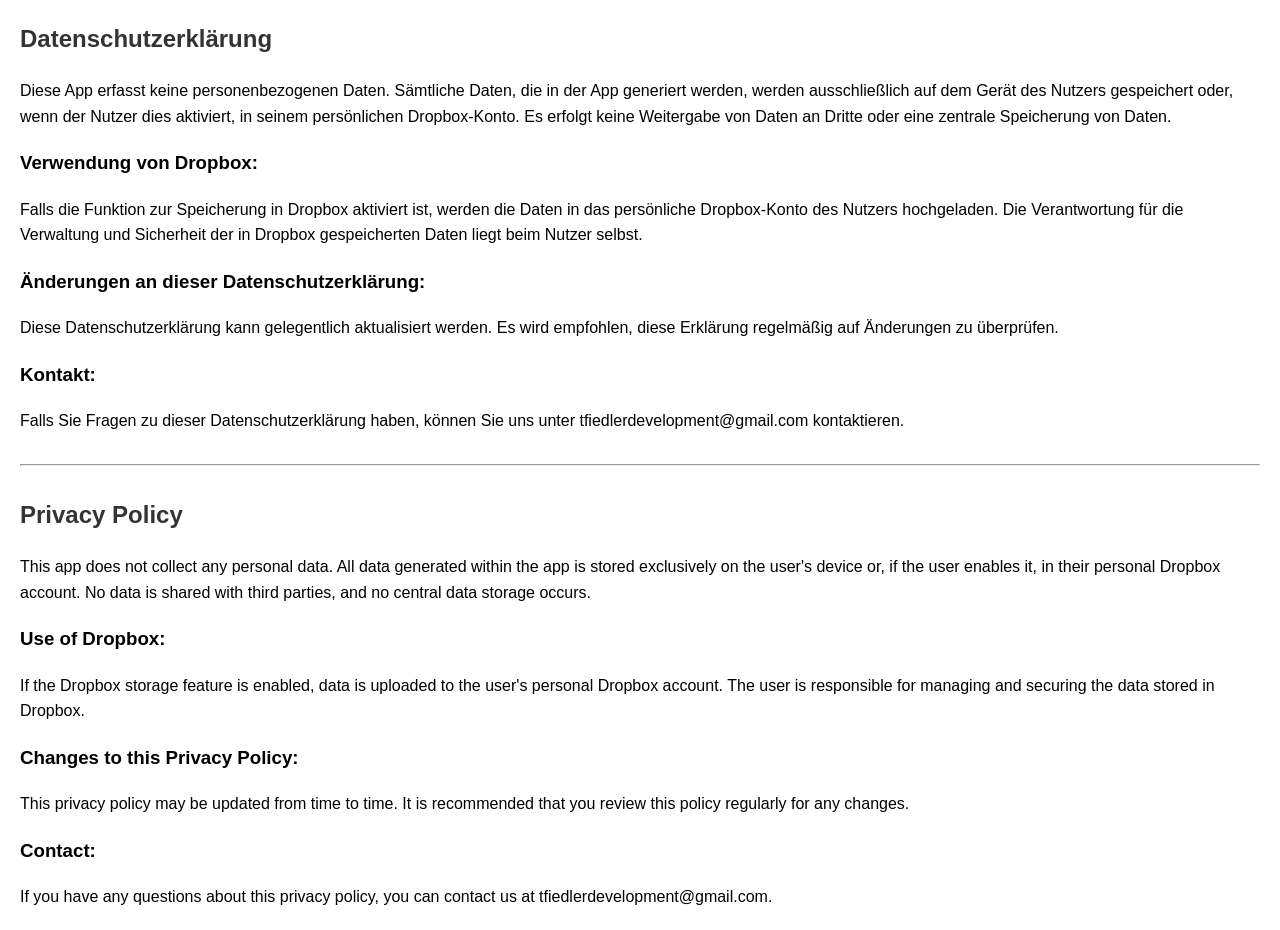
==== KrypticNotesPrivacyPolicy.html @ 7dc1e80d "Add privacy policy" ====
<!DOCTYPE html>
<html lang="de">
<head>
    <meta charset="UTF-8">
    <meta name="viewport" content="width=device-width, initial-scale=1.0">
    <title>Datenschutzerklärung / Privacy Policy</title>
    <style>
        body {
            font-family: Arial, sans-serif;
            margin: 20px;
            line-height: 1.6;
        }
        h2 {
            color: #333;
        }
        hr {
            margin: 30px 0;
        }
    </style>
</head>
<body>

    <h2>Datenschutzerklärung</h2>
    <p>
        Diese App erfasst keine personenbezogenen Daten. Sämtliche Daten, die in der App generiert werden, werden ausschließlich auf dem Gerät des Nutzers gespeichert oder, wenn der Nutzer dies aktiviert, in seinem persönlichen Dropbox-Konto. Es erfolgt keine Weitergabe von Daten an Dritte oder eine zentrale Speicherung von Daten.
    </p>
    <h3>Verwendung von Dropbox:</h3>
    <p>
        Falls die Funktion zur Speicherung in Dropbox aktiviert ist, werden die Daten in das persönliche Dropbox-Konto des Nutzers hochgeladen. Die Verantwortung für die Verwaltung und Sicherheit der in Dropbox gespeicherten Daten liegt beim Nutzer selbst.
    </p>
    <h3>Änderungen an dieser Datenschutzerklärung:</h3>
    <p>
        Diese Datenschutzerklärung kann gelegentlich aktualisiert werden. Es wird empfohlen, diese Erklärung regelmäßig auf Änderungen zu überprüfen.
    </p>
    <h3>Kontakt:</h3>
    <p>
        Falls Sie Fragen zu dieser Datenschutzerklärung haben, können Sie uns unter tfiedlerdevelopment@gmail.com kontaktieren.
    </p>

    <hr>

    <h2>Privacy Policy</h2>
    <p>
        This app does not collect any personal data. All data generated within the app is stored exclusively on the user's device or, if the user enables it, in their personal Dropbox account. No data is shared with third parties, and no central data storage occurs.
    </p>
    <h3>Use of Dropbox:</h3>
    <p>
        If the Dropbox storage feature is enabled, data is uploaded to the user's personal Dropbox account. The user is responsible for managing and securing the data stored in Dropbox.
    </p>
    <h3>Changes to this Privacy Policy:</h3>
    <p>
        This privacy policy may be updated from time to time. It is recommended that you review this policy regularly for any changes.
    </p>
    <h3>Contact:</h3>
    <p>
        If you have any questions about this privacy policy, you can contact us at tfiedlerdevelopment@gmail.com.
    </p>

</body>
</html>
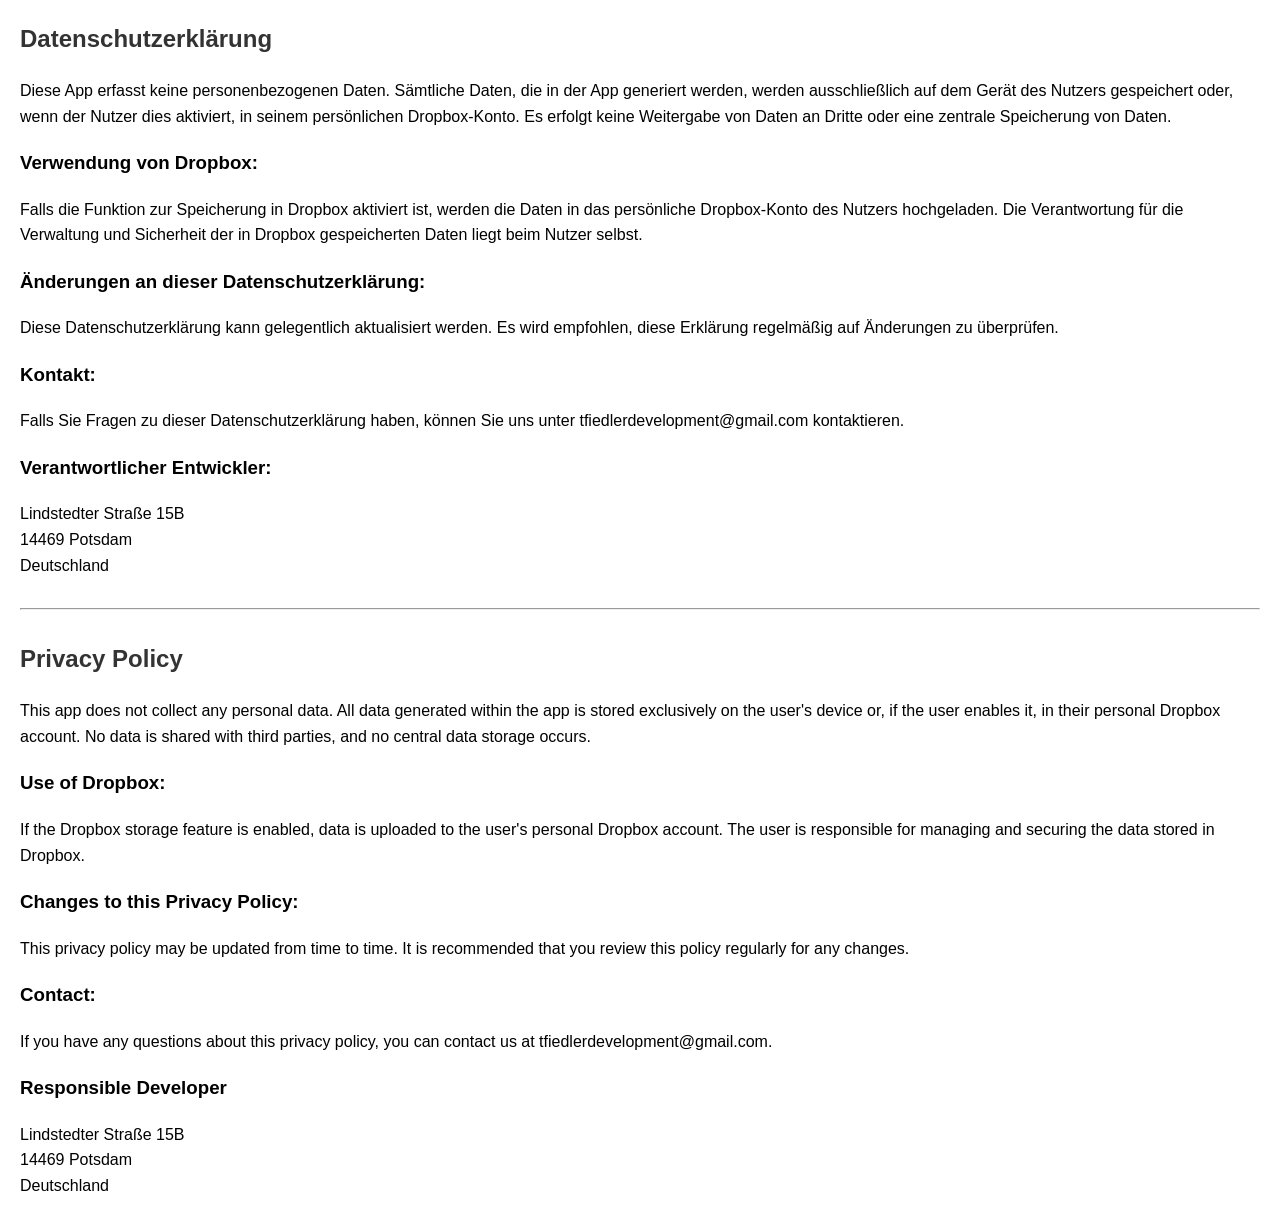
==== commit a538ee37: "Add responsible address" ====
--- a/KrypticNotesPrivacyPolicy.html
+++ b/KrypticNotesPrivacyPolicy.html
@@ -36,7 +36,12 @@
     <p>
         Falls Sie Fragen zu dieser Datenschutzerklärung haben, können Sie uns unter tfiedlerdevelopment@gmail.com kontaktieren.
     </p>
-
+    <h3>Verantwortlicher Entwickler:</h3>
+    <p>
+        Lindstedter Straße 15B<br>
+        14469 Potsdam<br>
+        Deutschland<br>
+    </p>
     <hr>
 
     <h2>Privacy Policy</h2>
@@ -55,6 +60,11 @@
     <p>
         If you have any questions about this privacy policy, you can contact us at tfiedlerdevelopment@gmail.com.
     </p>
-
+    <h3>Responsible Developer</h3>
+    <p>
+        Lindstedter Straße 15B<br>
+        14469 Potsdam<br>
+        Deutschland<br>
+    </p>
 </body>
 </html>
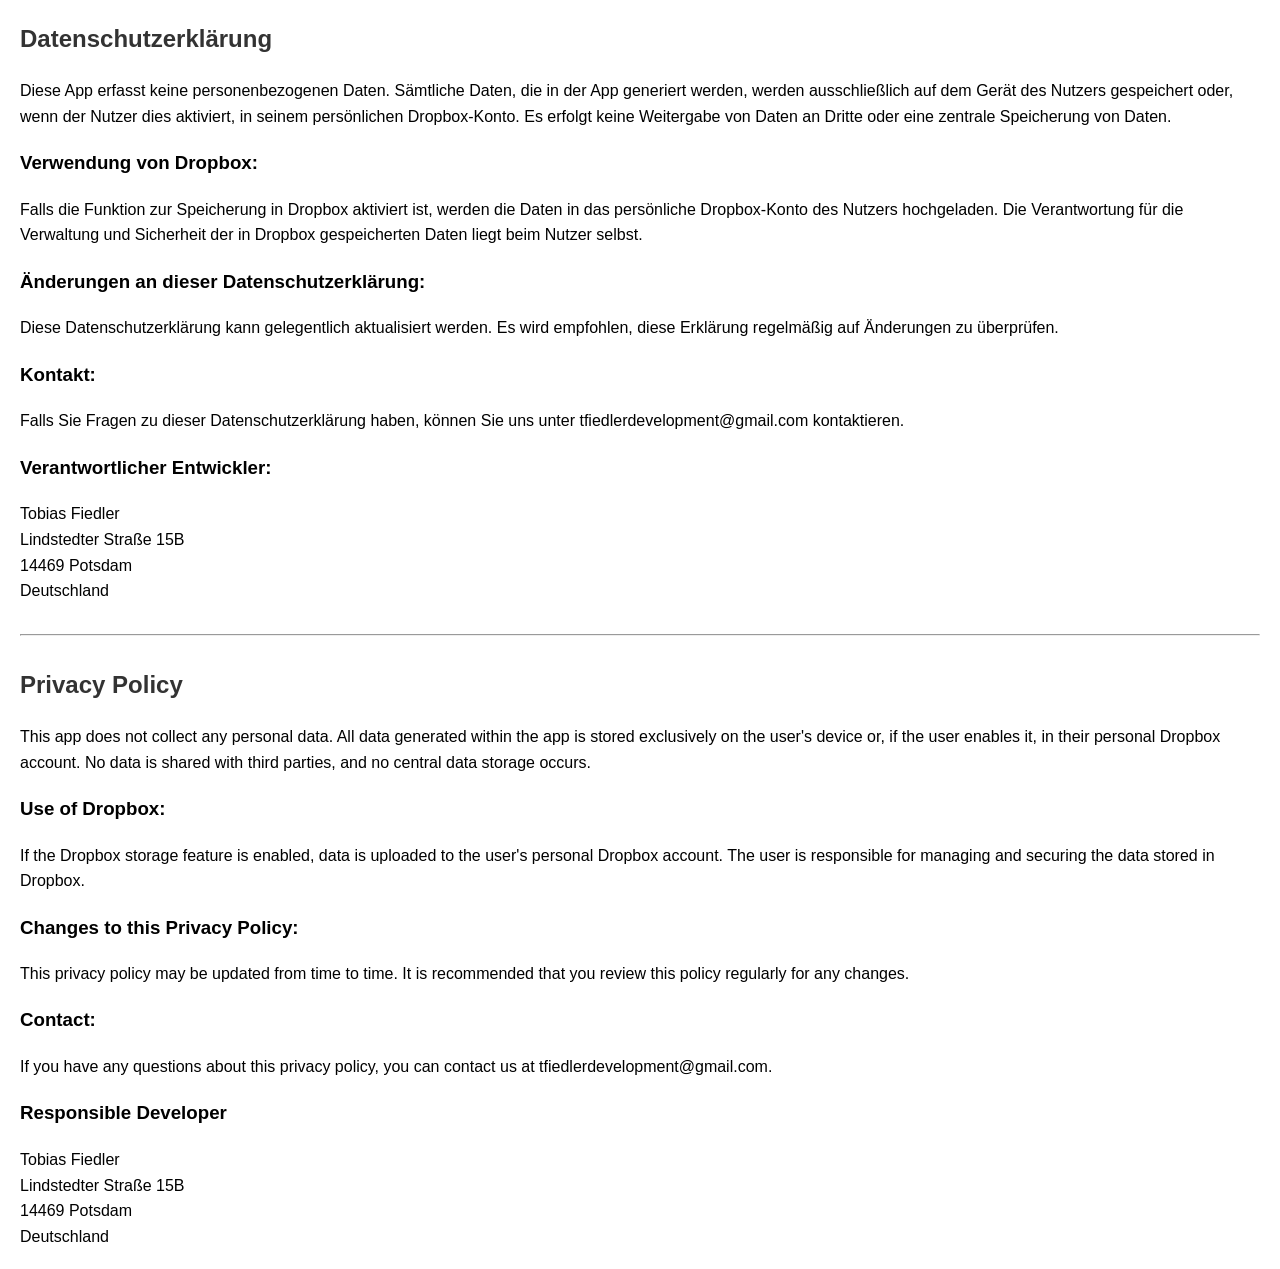
==== commit a3fc0a1b: "Add name" ====
--- a/KrypticNotesPrivacyPolicy.html
+++ b/KrypticNotesPrivacyPolicy.html
@@ -38,6 +38,7 @@
     </p>
     <h3>Verantwortlicher Entwickler:</h3>
     <p>
+        Tobias Fiedler<br>
         Lindstedter Straße 15B<br>
         14469 Potsdam<br>
         Deutschland<br>
@@ -62,6 +63,7 @@
     </p>
     <h3>Responsible Developer</h3>
     <p>
+        Tobias Fiedler<br>
         Lindstedter Straße 15B<br>
         14469 Potsdam<br>
         Deutschland<br>
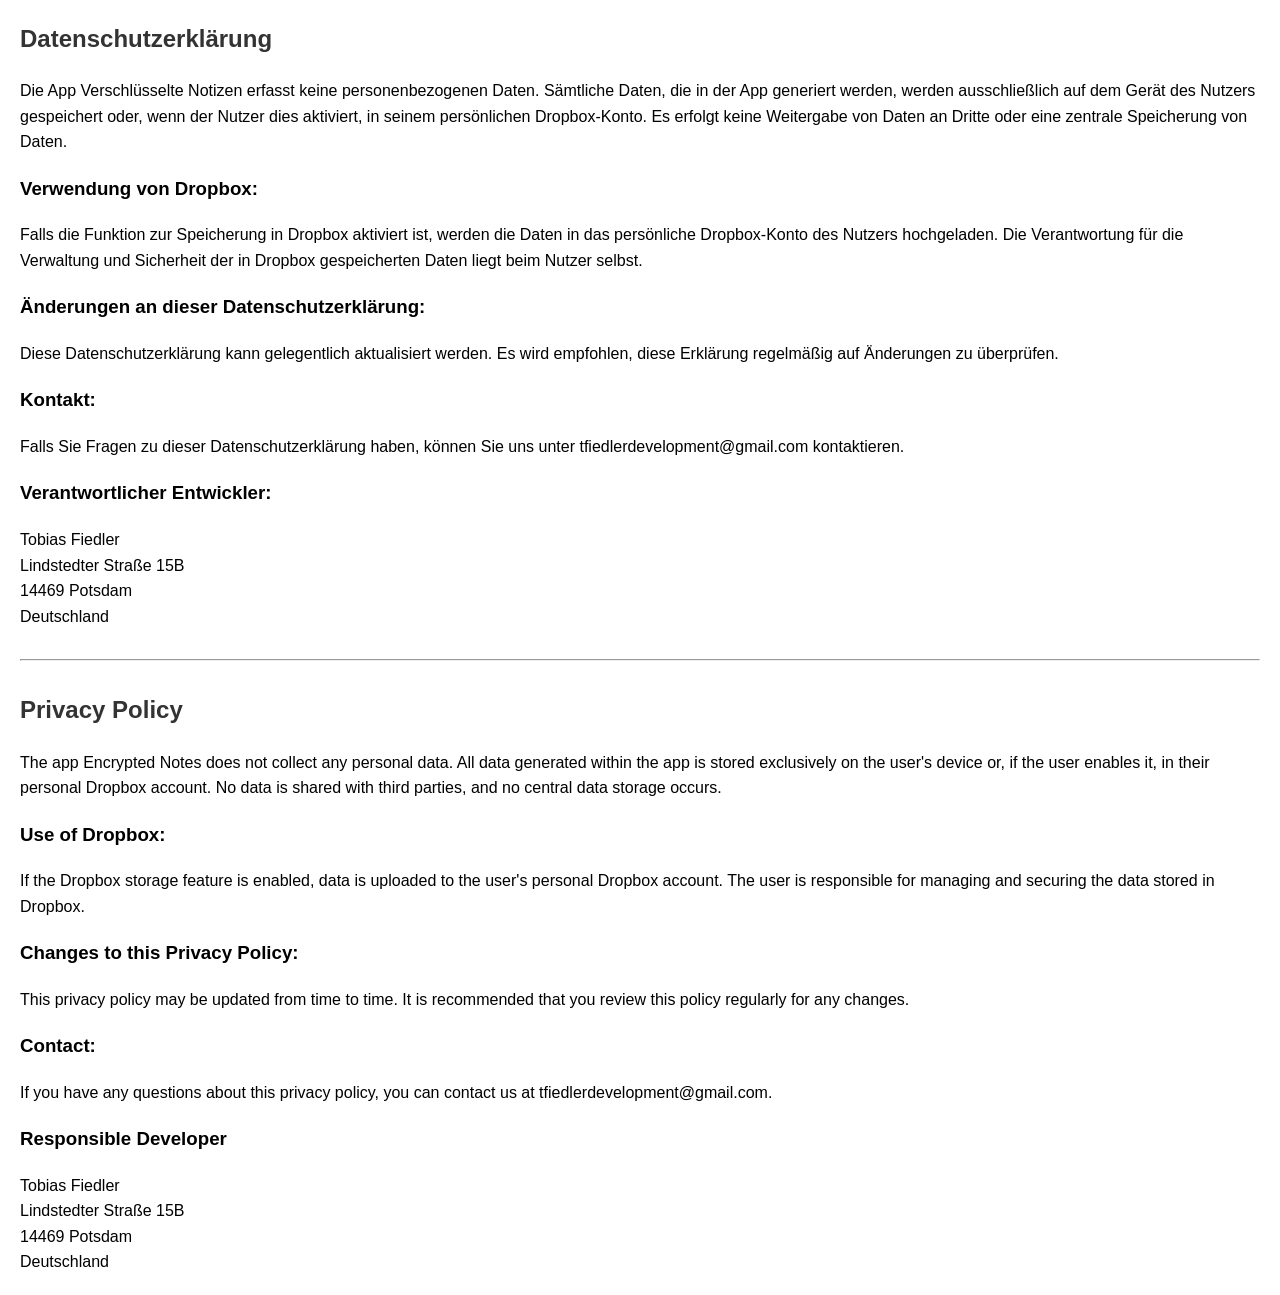
==== commit a9612a50: "Add app name" ====
--- a/KrypticNotesPrivacyPolicy.html
+++ b/KrypticNotesPrivacyPolicy.html
@@ -22,7 +22,7 @@
 
     <h2>Datenschutzerklärung</h2>
     <p>
-        Diese App erfasst keine personenbezogenen Daten. Sämtliche Daten, die in der App generiert werden, werden ausschließlich auf dem Gerät des Nutzers gespeichert oder, wenn der Nutzer dies aktiviert, in seinem persönlichen Dropbox-Konto. Es erfolgt keine Weitergabe von Daten an Dritte oder eine zentrale Speicherung von Daten.
+        Die App Verschlüsselte Notizen erfasst keine personenbezogenen Daten. Sämtliche Daten, die in der App generiert werden, werden ausschließlich auf dem Gerät des Nutzers gespeichert oder, wenn der Nutzer dies aktiviert, in seinem persönlichen Dropbox-Konto. Es erfolgt keine Weitergabe von Daten an Dritte oder eine zentrale Speicherung von Daten.
     </p>
     <h3>Verwendung von Dropbox:</h3>
     <p>
@@ -47,7 +47,7 @@
 
     <h2>Privacy Policy</h2>
     <p>
-        This app does not collect any personal data. All data generated within the app is stored exclusively on the user's device or, if the user enables it, in their personal Dropbox account. No data is shared with third parties, and no central data storage occurs.
+        The app Encrypted Notes does not collect any personal data. All data generated within the app is stored exclusively on the user's device or, if the user enables it, in their personal Dropbox account. No data is shared with third parties, and no central data storage occurs.
     </p>
     <h3>Use of Dropbox:</h3>
     <p>
